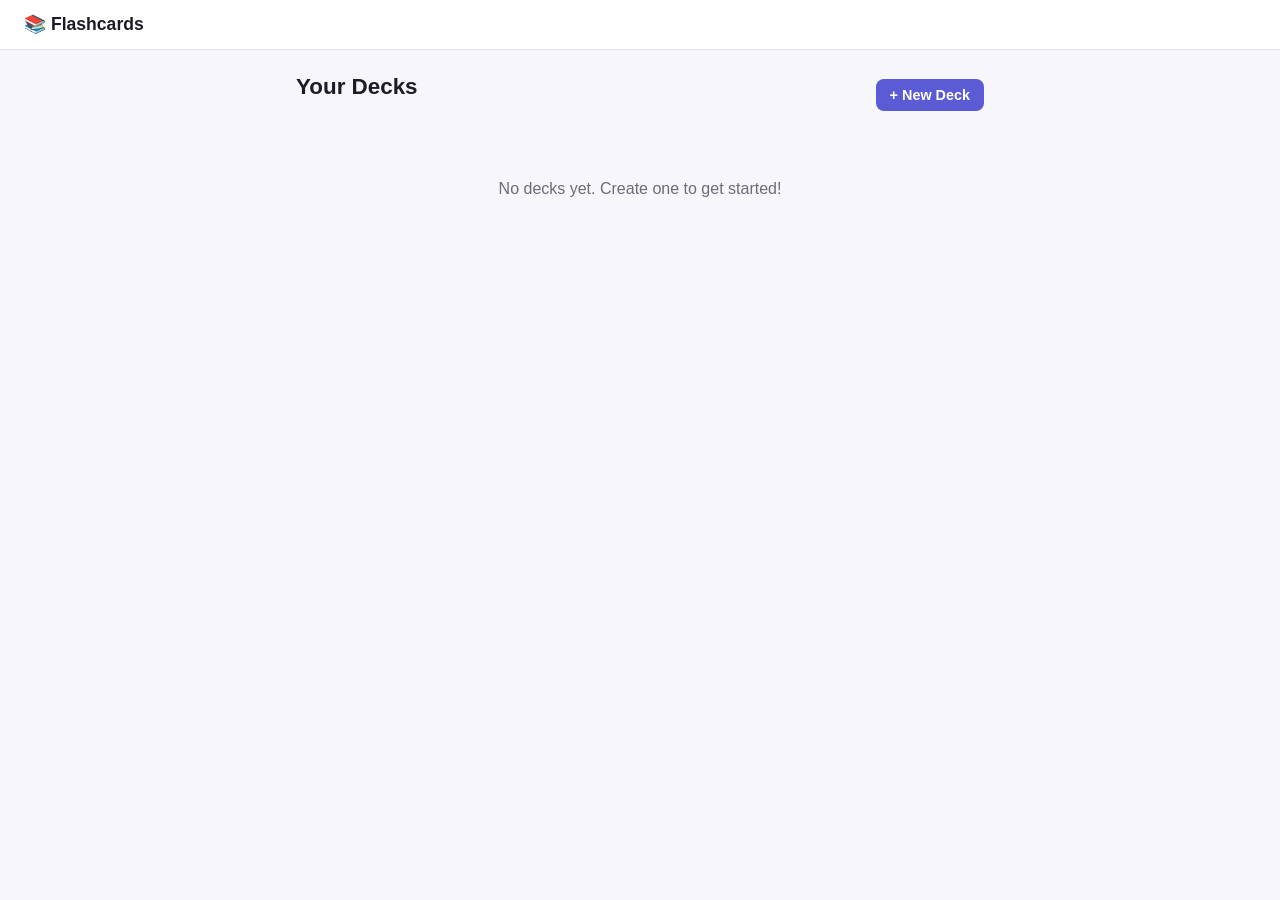
==== index.html @ f1655426 "Add flashcards web app with deck/card management and spaced repetition Vanilla HTML/CSS/JS single-pa" ====
<!DOCTYPE html>
<html lang="en">
<head>
<meta charset="UTF-8">
<meta name="viewport" content="width=device-width, initial-scale=1.0">
<title>Flashcards</title>
<link rel="stylesheet" href="css/styles.css">
</head>
<body>
<header class="topbar">
  <button id="homeBtn" class="brand" type="button">📚 Flashcards</button>
  <span id="dueBadge" class="due-badge hidden"></span>
</header>

<main id="app" class="app"></main>

<template id="tpl-deck-card">
  <div class="deck-card">
    <div class="deck-card-main">
      <h3 class="deck-name"></h3>
      <p class="deck-meta"></p>
    </div>
    <div class="deck-card-actions">
      <button class="btn btn-primary btn-study" type="button">Study</button>
      <button class="btn btn-secondary btn-manage" type="button">Manage</button>
      <button class="btn btn-danger btn-delete-deck" type="button">Delete</button>
    </div>
  </div>
</template>

<template id="tpl-card-row">
  <div class="card-row">
    <div class="card-row-text">
      <p class="card-front"></p>
      <p class="card-back"></p>
      <p class="card-srs-info"></p>
    </div>
    <div class="card-row-actions">
      <button class="btn btn-secondary btn-edit-card" type="button">Edit</button>
      <button class="btn btn-danger btn-delete-card" type="button">Delete</button>
    </div>
  </div>
</template>

<script src="js/storage.js"></script>
<script src="js/srs.js"></script>
<script src="js/app.js"></script>
</body>
</html>
---- css/styles.css ----
:root {
  --bg: #f7f7fb;
  --surface: #ffffff;
  --text: #1c1c28;
  --text-muted: #6b6b7b;
  --border: #e2e2ec;
  --primary: #5b5bd6;
  --primary-hover: #4747b8;
  --danger: #d64545;
  --danger-hover: #b83636;
  --success: #2f9e5c;
  --shadow: 0 1px 3px rgba(20, 20, 40, 0.08);
  --radius: 10px;
}

@media (prefers-color-scheme: dark) {
  :root {
    --bg: #15151f;
    --surface: #1e1e2b;
    --text: #f0f0f5;
    --text-muted: #9999ab;
    --border: #313142;
    --primary: #7b7bf0;
    --primary-hover: #9191f5;
    --danger: #e05c5c;
    --danger-hover: #ea7676;
    --success: #4fbd82;
    --shadow: 0 1px 3px rgba(0, 0, 0, 0.4);
  }
}

* { box-sizing: border-box; }

body {
  margin: 0;
  font-family: -apple-system, BlinkMacSystemFont, "Segoe UI", Roboto, Helvetica, Arial, sans-serif;
  background: var(--bg);
  color: var(--text);
}

.topbar {
  display: flex;
  align-items: center;
  justify-content: space-between;
  padding: 14px 24px;
  background: var(--surface);
  border-bottom: 1px solid var(--border);
}

.brand {
  font-size: 1.1rem;
  font-weight: 700;
  background: none;
  border: none;
  color: var(--text);
  cursor: pointer;
  padding: 0;
}

.due-badge {
  font-size: 0.85rem;
  color: var(--primary);
  font-weight: 600;
}
.hidden { display: none !important; }

.app {
  max-width: 720px;
  margin: 0 auto;
  padding: 24px 16px 64px;
}

h1 { font-size: 1.4rem; margin: 0 0 16px; }
h2 { font-size: 1.2rem; margin: 0 0 12px; }

.btn {
  border: none;
  border-radius: 8px;
  padding: 8px 14px;
  font-size: 0.9rem;
  font-weight: 600;
  cursor: pointer;
  transition: background 0.15s ease;
}
.btn-primary { background: var(--primary); color: #fff; }
.btn-primary:hover { background: var(--primary-hover); }
.btn-secondary { background: var(--border); color: var(--text); }
.btn-secondary:hover { filter: brightness(0.95); }
.btn-danger { background: transparent; color: var(--danger); border: 1px solid var(--danger); }
.btn-danger:hover { background: var(--danger); color: #fff; }
.btn-block { width: 100%; }
.btn-lg { padding: 12px 20px; font-size: 1rem; }

.row-between {
  display: flex;
  align-items: center;
  justify-content: space-between;
  margin-bottom: 16px;
  gap: 12px;
}

.empty-state {
  text-align: center;
  color: var(--text-muted);
  padding: 48px 16px;
}

.deck-list { display: flex; flex-direction: column; gap: 10px; }

.deck-card {
  background: var(--surface);
  border: 1px solid var(--border);
  border-radius: var(--radius);
  box-shadow: var(--shadow);
  padding: 14px 16px;
  display: flex;
  align-items: center;
  justify-content: space-between;
  gap: 12px;
  flex-wrap: wrap;
}
.deck-name { margin: 0 0 4px; font-size: 1.05rem; }
.deck-meta { margin: 0; font-size: 0.85rem; color: var(--text-muted); }
.deck-card-actions { display: flex; gap: 8px; flex-wrap: wrap; }

.card-row {
  background: var(--surface);
  border: 1px solid var(--border);
  border-radius: var(--radius);
  padding: 12px 14px;
  display: flex;
  align-items: flex-start;
  justify-content: space-between;
  gap: 12px;
  margin-bottom: 10px;
}
.card-front { margin: 0 0 4px; font-weight: 600; }
.card-back { margin: 0 0 4px; color: var(--text-muted); }
.card-srs-info { margin: 0; font-size: 0.78rem; color: var(--text-muted); }
.card-row-actions { display: flex; gap: 8px; flex-shrink: 0; }

.form-group { margin-bottom: 14px; }
.form-group label {
  display: block;
  font-size: 0.85rem;
  font-weight: 600;
  margin-bottom: 6px;
  color: var(--text-muted);
}
.form-group input,
.form-group textarea {
  width: 100%;
  padding: 10px 12px;
  border-radius: 8px;
  border: 1px solid var(--border);
  background: var(--surface);
  color: var(--text);
  font-size: 0.95rem;
  font-family: inherit;
  resize: vertical;
}
.form-group textarea { min-height: 70px; }
.form-actions { display: flex; gap: 10px; }

.back-link {
  background: none;
  border: none;
  color: var(--primary);
  font-weight: 600;
  cursor: pointer;
  padding: 0;
  margin-bottom: 12px;
  font-size: 0.9rem;
}

.study-card {
  background: var(--surface);
  border: 1px solid var(--border);
  border-radius: var(--radius);
  box-shadow: var(--shadow);
  padding: 48px 24px;
  text-align: center;
  min-height: 180px;
  display: flex;
  align-items: center;
  justify-content: center;
  font-size: 1.3rem;
  cursor: pointer;
  margin-bottom: 20px;
}
.study-card .answer-text { color: var(--primary); }
.study-hint { text-align: center; color: var(--text-muted); font-size: 0.85rem; margin-top: -10px; margin-bottom: 20px; }

.grade-row {
  display: grid;
  grid-template-columns: repeat(4, 1fr);
  gap: 8px;
}
.grade-row .btn { padding: 12px 4px; font-size: 0.85rem; }
.grade-again { background: #d64545; color: #fff; }
.grade-hard { background: #e0a13c; color: #fff; }
.grade-good { background: #3c9be0; color: #fff; }
.grade-easy { background: var(--success); color: #fff; }

.progress-text { text-align: center; color: var(--text-muted); margin-bottom: 16px; font-size: 0.9rem; }

.session-summary { text-align: center; padding: 40px 16px; }
.session-summary .big { font-size: 2.5rem; margin-bottom: 8px; }
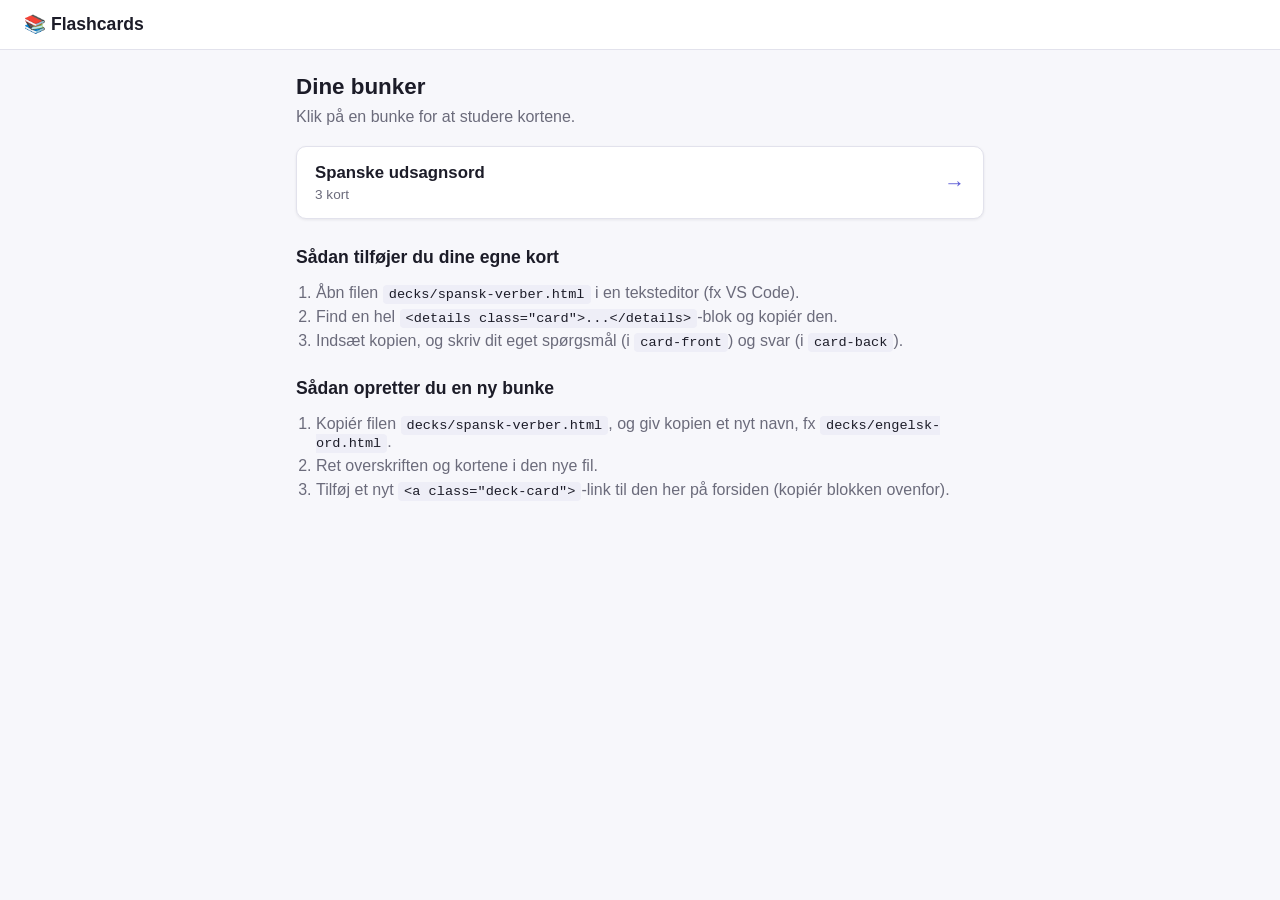
==== commit a4625c6d: "Rebuild as plain HTML/CSS, no JavaScript Replace the JS single-page app with static pages: card flip" ====
--- a/index.html
+++ b/index.html
@@ -1,5 +1,5 @@
 <!DOCTYPE html>
-<html lang="en">
+<html lang="da">
 <head>
 <meta charset="UTF-8">
 <meta name="viewport" content="width=device-width, initial-scale=1.0">
@@ -8,42 +8,37 @@
 </head>
 <body>
 <header class="topbar">
-  <button id="homeBtn" class="brand" type="button">📚 Flashcards</button>
-  <span id="dueBadge" class="due-badge hidden"></span>
+  <a class="brand" href="index.html">📚 Flashcards</a>
 </header>
 
-<main id="app" class="app"></main>
+<main class="app">
+  <h1>Dine bunker</h1>
+  <p class="intro">Klik på en bunke for at studere kortene.</p>
 
-<template id="tpl-deck-card">
-  <div class="deck-card">
-    <div class="deck-card-main">
-      <h3 class="deck-name"></h3>
-      <p class="deck-meta"></p>
-    </div>
-    <div class="deck-card-actions">
-      <button class="btn btn-primary btn-study" type="button">Study</button>
-      <button class="btn btn-secondary btn-manage" type="button">Manage</button>
-      <button class="btn btn-danger btn-delete-deck" type="button">Delete</button>
-    </div>
+  <div class="deck-list">
+    <a class="deck-card" href="decks/spansk-verber.html">
+      <div class="deck-card-main">
+        <h3 class="deck-name">Spanske udsagnsord</h3>
+        <p class="deck-meta">3 kort</p>
+      </div>
+      <span class="deck-arrow" aria-hidden="true">→</span>
+    </a>
   </div>
-</template>
 
-<template id="tpl-card-row">
-  <div class="card-row">
-    <div class="card-row-text">
-      <p class="card-front"></p>
-      <p class="card-back"></p>
-      <p class="card-srs-info"></p>
-    </div>
-    <div class="card-row-actions">
-      <button class="btn btn-secondary btn-edit-card" type="button">Edit</button>
-      <button class="btn btn-danger btn-delete-card" type="button">Delete</button>
-    </div>
-  </div>
-</template>
-
-<script src="js/storage.js"></script>
-<script src="js/srs.js"></script>
-<script src="js/app.js"></script>
+  <section class="howto">
+    <h2>Sådan tilføjer du dine egne kort</h2>
+    <ol>
+      <li>Åbn filen <code>decks/spansk-verber.html</code> i en teksteditor (fx VS Code).</li>
+      <li>Find en hel <code>&lt;details class="card"&gt;...&lt;/details&gt;</code>-blok og kopiér den.</li>
+      <li>Indsæt kopien, og skriv dit eget spørgsmål (i <code>card-front</code>) og svar (i <code>card-back</code>).</li>
+    </ol>
+    <h2>Sådan opretter du en ny bunke</h2>
+    <ol>
+      <li>Kopiér filen <code>decks/spansk-verber.html</code>, og giv kopien et nyt navn, fx <code>decks/engelsk-ord.html</code>.</li>
+      <li>Ret overskriften og kortene i den nye fil.</li>
+      <li>Tilføj et nyt <code>&lt;a class="deck-card"&gt;</code>-link til den her på forsiden (kopiér blokken ovenfor).</li>
+    </ol>
+  </section>
+</main>
 </body>
 </html>
--- a/css/styles.css
+++ b/css/styles.css
@@ -6,9 +6,7 @@
   --border: #e2e2ec;
   --primary: #5b5bd6;
   --primary-hover: #4747b8;
-  --danger: #d64545;
-  --danger-hover: #b83636;
-  --success: #2f9e5c;
+  --code-bg: #eeeef7;
   --shadow: 0 1px 3px rgba(20, 20, 40, 0.08);
   --radius: 10px;
 }
@@ -22,9 +20,7 @@
     --border: #313142;
     --primary: #7b7bf0;
     --primary-hover: #9191f5;
-    --danger: #e05c5c;
-    --danger-hover: #ea7676;
-    --success: #4fbd82;
+    --code-bg: #2a2a3a;
     --shadow: 0 1px 3px rgba(0, 0, 0, 0.4);
   }
 }
@@ -39,9 +35,6 @@
 }
 
 .topbar {
-  display: flex;
-  align-items: center;
-  justify-content: space-between;
   padding: 14px 24px;
   background: var(--surface);
   border-bottom: 1px solid var(--border);
@@ -50,19 +43,9 @@
 .brand {
   font-size: 1.1rem;
   font-weight: 700;
-  background: none;
-  border: none;
   color: var(--text);
-  cursor: pointer;
-  padding: 0;
+  text-decoration: none;
 }
-
-.due-badge {
-  font-size: 0.85rem;
-  color: var(--primary);
-  font-weight: 600;
-}
-.hidden { display: none !important; }
 
 .app {
   max-width: 720px;
@@ -70,139 +53,91 @@
   padding: 24px 16px 64px;
 }
 
-h1 { font-size: 1.4rem; margin: 0 0 16px; }
-h2 { font-size: 1.2rem; margin: 0 0 12px; }
+h1 { font-size: 1.4rem; margin: 0 0 8px; }
+h2 { font-size: 1.1rem; margin: 28px 0 10px; }
+.intro { color: var(--text-muted); margin: 0 0 20px; }
 
-.btn {
-  border: none;
-  border-radius: 8px;
-  padding: 8px 14px;
+.back-link {
+  display: inline-block;
+  color: var(--primary);
+  font-weight: 600;
+  text-decoration: none;
+  margin-bottom: 12px;
   font-size: 0.9rem;
-  font-weight: 600;
-  cursor: pointer;
-  transition: background 0.15s ease;
 }
-.btn-primary { background: var(--primary); color: #fff; }
-.btn-primary:hover { background: var(--primary-hover); }
-.btn-secondary { background: var(--border); color: var(--text); }
-.btn-secondary:hover { filter: brightness(0.95); }
-.btn-danger { background: transparent; color: var(--danger); border: 1px solid var(--danger); }
-.btn-danger:hover { background: var(--danger); color: #fff; }
-.btn-block { width: 100%; }
-.btn-lg { padding: 12px 20px; font-size: 1rem; }
+.back-link:hover { text-decoration: underline; }
 
-.row-between {
-  display: flex;
-  align-items: center;
-  justify-content: space-between;
-  margin-bottom: 16px;
-  gap: 12px;
-}
+/* Deck list (forsiden) */
 
-.empty-state {
-  text-align: center;
-  color: var(--text-muted);
-  padding: 48px 16px;
-}
-
-.deck-list { display: flex; flex-direction: column; gap: 10px; }
+.deck-list { display: flex; flex-direction: column; gap: 10px; margin-bottom: 8px; }
 
 .deck-card {
   background: var(--surface);
   border: 1px solid var(--border);
   border-radius: var(--radius);
   box-shadow: var(--shadow);
-  padding: 14px 16px;
+  padding: 16px 18px;
   display: flex;
   align-items: center;
   justify-content: space-between;
   gap: 12px;
-  flex-wrap: wrap;
+  text-decoration: none;
+  color: var(--text);
+  transition: border-color 0.15s ease;
 }
+.deck-card:hover { border-color: var(--primary); }
 .deck-name { margin: 0 0 4px; font-size: 1.05rem; }
 .deck-meta { margin: 0; font-size: 0.85rem; color: var(--text-muted); }
-.deck-card-actions { display: flex; gap: 8px; flex-wrap: wrap; }
+.deck-arrow { font-size: 1.3rem; color: var(--primary); }
 
-.card-row {
-  background: var(--surface);
-  border: 1px solid var(--border);
-  border-radius: var(--radius);
-  padding: 12px 14px;
-  display: flex;
-  align-items: flex-start;
-  justify-content: space-between;
-  gap: 12px;
-  margin-bottom: 10px;
-}
-.card-front { margin: 0 0 4px; font-weight: 600; }
-.card-back { margin: 0 0 4px; color: var(--text-muted); }
-.card-srs-info { margin: 0; font-size: 0.78rem; color: var(--text-muted); }
-.card-row-actions { display: flex; gap: 8px; flex-shrink: 0; }
+/* Studiekort (details/summary, ingen JS) */
 
-.form-group { margin-bottom: 14px; }
-.form-group label {
-  display: block;
-  font-size: 0.85rem;
-  font-weight: 600;
-  margin-bottom: 6px;
-  color: var(--text-muted);
-}
-.form-group input,
-.form-group textarea {
-  width: 100%;
-  padding: 10px 12px;
-  border-radius: 8px;
-  border: 1px solid var(--border);
-  background: var(--surface);
-  color: var(--text);
-  font-size: 0.95rem;
-  font-family: inherit;
-  resize: vertical;
-}
-.form-group textarea { min-height: 70px; }
-.form-actions { display: flex; gap: 10px; }
+.card-list { display: flex; flex-direction: column; gap: 10px; }
 
-.back-link {
-  background: none;
-  border: none;
-  color: var(--primary);
-  font-weight: 600;
-  cursor: pointer;
-  padding: 0;
-  margin-bottom: 12px;
-  font-size: 0.9rem;
-}
-
-.study-card {
+.card {
   background: var(--surface);
   border: 1px solid var(--border);
   border-radius: var(--radius);
   box-shadow: var(--shadow);
-  padding: 48px 24px;
-  text-align: center;
-  min-height: 180px;
+  padding: 16px 18px;
+}
+
+.card summary {
+  cursor: pointer;
+  list-style: none;
   display: flex;
-  align-items: center;
-  justify-content: center;
-  font-size: 1.3rem;
-  cursor: pointer;
-  margin-bottom: 20px;
+  align-items: baseline;
+  justify-content: space-between;
+  gap: 12px;
+  flex-wrap: wrap;
 }
-.study-card .answer-text { color: var(--primary); }
-.study-hint { text-align: center; color: var(--text-muted); font-size: 0.85rem; margin-top: -10px; margin-bottom: 20px; }
+.card summary::-webkit-details-marker { display: none; }
+.card summary::marker { content: ""; }
 
-.grade-row {
-  display: grid;
-  grid-template-columns: repeat(4, 1fr);
-  gap: 8px;
+.card-front { font-size: 1.1rem; font-weight: 600; }
+.reveal-hint { font-size: 0.78rem; color: var(--text-muted); }
+
+.card[open] summary { margin-bottom: 12px; }
+.card[open] .card-front { color: var(--primary); }
+.card[open] .reveal-hint { display: none; }
+
+.card-back {
+  padding-top: 12px;
+  border-top: 1px solid var(--border);
+  color: var(--text);
+  font-size: 1.05rem;
 }
-.grade-row .btn { padding: 12px 4px; font-size: 0.85rem; }
-.grade-again { background: #d64545; color: #fff; }
-.grade-hard { background: #e0a13c; color: #fff; }
-.grade-good { background: #3c9be0; color: #fff; }
-.grade-easy { background: var(--success); color: #fff; }
 
-.progress-text { text-align: center; color: var(--text-muted); margin-bottom: 16px; font-size: 0.9rem; }
+/* Vejledning på forsiden */
 
-.session-summary { text-align: center; padding: 40px 16px; }
-.session-summary .big { font-size: 2.5rem; margin-bottom: 8px; }
+.howto ol { padding-left: 20px; color: var(--text-muted); }
+.howto li { margin-bottom: 6px; }
+
+code {
+  background: var(--code-bg);
+  color: var(--text);
+  padding: 2px 6px;
+  border-radius: 4px;
+  font-size: 0.85em;
+  font-family: "SFMono-Regular", Consolas, "Liberation Mono", Menlo, monospace;
+}
